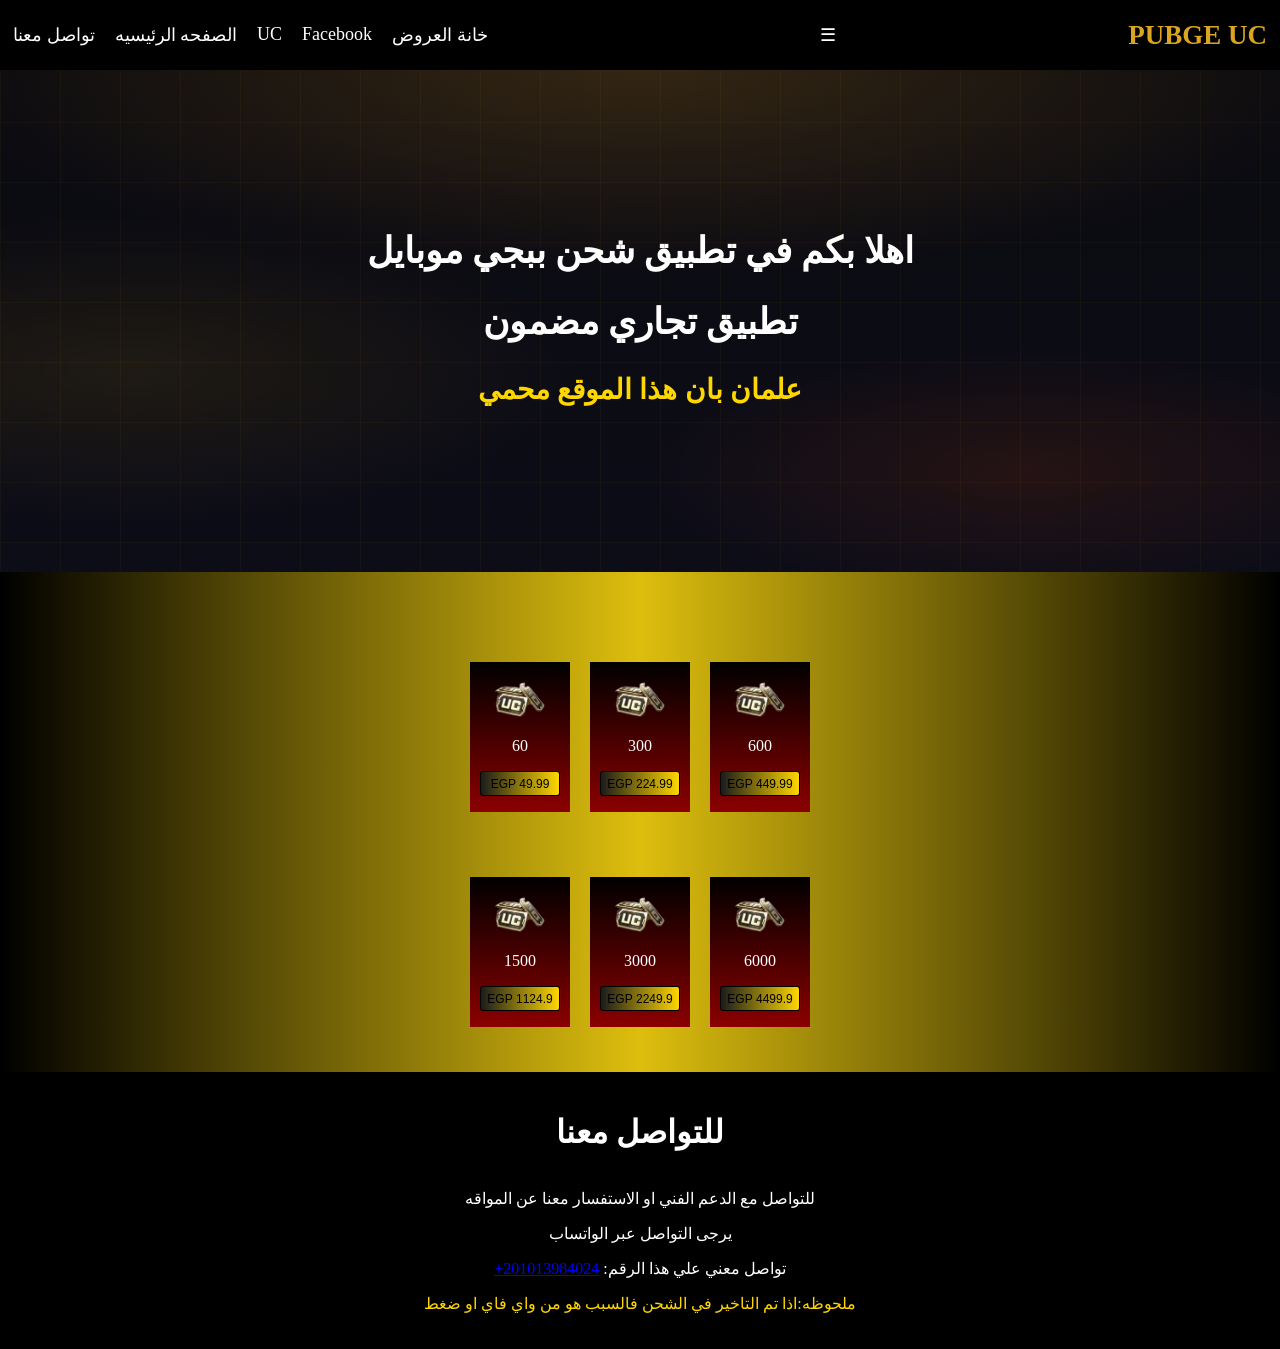
==== index.html @ fac6468f "Merge branch 'master' of https://github.com/ADHAmmk/EL-Bakre-store" ====
<!DOCTYPE html>
<html lang="ar" dir="rtl">
<head>
    <meta charset="UTF-8">
    <meta name="viewport" content="width=device-width, initial-scale=1.0">
    <title>PUBGE STORE⚡</title>
    <link rel="shortcut icon" href="favicon-32x32.png" type="image/x-icon">
<link rel="stylesheet" href="pubge.css">
</head>
<body>
<header>
    <nav class="navbar">
        
        <div class="logo">
            <h2>PUBGE UC</h2>
            <!-- <img src="download (1).png" alt="" style="width: 35px; padding-left: 650px;"> -->
        </div>

        <!-- زرار الموبايل -->
        <div class="menu-toggle" id="menu-toggle">
            ☰
        </div>

        <ul id="nav">
            <li><a href="rer.html" target="_blank">خانة العروض</a></li>
            <li><a href="https://www.facebook.com/mhmd.albkry.861146?locale=ar_AR" target="_blank">Facebook</a></li>
            <li><a href="#UC">UC</a></li>
            <li><a href="#r">الصفحه الرئيسيه</a></li>
            <li><a href="#footer">تواصل معنا</a></li>
        </ul>

    </nav>
</header>
   <br>
   <br>
   
<section class="pag" id="r">
    <div class="tofas">
<h1>اهلا بكم في تطبيق شحن ببجي موبايل</h1>
<h1>تطبيق تجاري مضمون</h1>
<h3>علمان بان هذا الموقع محمي</h3>
</div>
</section>

<section class="fedas"id="UC">
    <div class="hot"><div class="feer" >
    <img style="height: 35px;width: 50px; padding-top: 20px;" src="cropped.png" alt="">
    <p>600</p>
<button class="kk" onclick="sendWhatsApp()">449.99 EGP</button>
</div>
        


<div class="feer">
    <img style="height: 35px;width: 50px; padding-top: 20px;" src="cropped.png" alt="">
    <p>300</p>
<button class="kk"  onclick="sendWhatsApp3()">224.99 EGP</a></button>
</div>
<div class="feer">
            <img style="height: 35px;width: 50px; padding-top: 20px;" src="cropped.png" alt="">
            <p>60</p>
            <button class="kk" onclick="sendWhatsApp1()">49.99 EGP</button>
        </div><div class="feer">
    <img style="height: 35px;width: 50px; padding-top: 20px;" src="cropped.png" alt="">
    <p>6000</p>
    <button class="kk" onclick="sendWhatsApp2()">4499.9 EGP</button>
</div>

<div class="feer">
    <img style="height: 35px;width: 50px; padding-top: 20px;" src="cropped.png" alt="">
    <p>3000</p>
    <button class="kk"  onclick="sendWhatsApp4()">2249.9 EGP</button>
</div>

<div class="feer">
    <img style="height: 35px;width: 50px; padding-top: 20px;" src="cropped.png" alt="">
    <p>1500</p>
    <button class="kk" onclick="sendWhatsApp5()">1124.9 EGP</button>
</div>
</div>

</section>

<footer id="footer">
    <div class="footer">
  <div class="top">
    <h1>للتواصل معنا</h1>
    

  </div>

  <p>للتواصل مع الدعم الفني او الاستفسار معنا عن المواقه </p></p> يرجى التواصل عبر الواتساب </p>

  <p>تواصل معني علي هذا الرقم: <a class="bog" href=""onclick="sendWhatsApp6()">201013984024+</a></p> 
        <p style="color: gold;">ملحوظه:اذا تم التاخير في الشحن فالسبب هو من واي فاي او ضغط</p>
</div>
      
 
            
</footer>
<script>
function sendWhatsApp() {
  let phone = "201060213521";
  
  let productName = "UC 600";
  let price = "449.99 EGP";

  let message = `ممكن حضرتك تشحنلي الشدات دي ${productName} for ${price}`;
  
  let url = `https://wa.me/${phone}?text=${encodeURIComponent(message)}`;
  
  window.open(url, "_blank");
}
function sendWhatsApp1() {
  let phone = "201060213521";
  
  let productName = "UC 60";
  let price = "50 EGP";

  let message = `ممكن حضرتك تشحنلي الشدات دي ${productName} for ${price}`;
  
  let url = `https://wa.me/${phone}?text=${encodeURIComponent(message)}`;
  
  window.open(url, "_blank");
}
function sendWhatsApp2() {
  let phone = "201060213521";
  
  let productName = "UC 3000";
  let price = "2249.99 EGP";

  let message = `ممكن حضرتك تشحنلي الشدات دي ${productName} for ${price}`;
  
  let url = `https://wa.me/${phone}?text=${encodeURIComponent(message)}`;
  
  window.open(url, "_blank");
}
function sendWhatsApp3() {
  let phone = "201060213521";
  
  let productName = "UC 300";
  let price = "224.99 EGP";

  let message = `ممكن حضرتك تشحنلي الشدات دي ${productName} for ${price}`;
  
  let url = `https://wa.me/${phone}?text=${encodeURIComponent(message)}`;
  
  window.open(url, "_blank");
}
function sendWhatsApp4() {
  let phone = "201060213521";
  
  let productName = "UC 3000";
  let price = "2249.99 EGP";

  let message = `ممكن حضرتك تشحنلي الشدات دي ${productName} for ${price}`;
  
  let url = `https://wa.me/${phone}?text=${encodeURIComponent(message)}`;
  
  window.open(url, "_blank");
}
function sendWhatsApp5() {
  let phone = "201060213521";
  
  let productName = "UC 1500";
  let price = "1124.99 EGP";

  let message = `ممكن حضرتك تشحنلي الشدات دي ${productName} for ${price}`;
  
  let url = `https://wa.me/${phone}?text=${encodeURIComponent(message)}`;
  
  window.open(url, "_blank");
}
function sendWhatsApp6() {
  let phone = "201013984024";
  
 

  let message = `ممكن حضرتك احجز موقع `;
  
  let url = `https://wa.me/${phone}?text=${encodeURIComponent(message)}`;
  
  window.open(url, "_blank");
}

let menu = document.getElementById("menu-toggle");
let nav = document.getElementById("nav");

menu.onclick = function() {
    nav.classList.toggle("active");
}
</script>
</body>
</html>
---- pubge.css ----
.navbar {
    background: black;
    height: 70px;
    width: 100%;
    color: white;
    padding: 13px;
    display: flex;
    align-items: center;
    justify-content: space-between;
    box-sizing: border-box;
    position: fixed;
    
    left: 0;
    top: 0;
    z-index: 100;
    font-size: 18px;
}


body {
    /* background-color: rgb(27, 20, 20); */
   margin: 0;
   padding: 0;
}

#nav {
    display: flex;
    list-style: none;
    gap: 20px;

}

a {
   text-decoration: none;
   color: white;
}

h2 {
    color: goldenrod;
    
}
.tofas {
    position: relative;
    z-index: 0;
    font-size: 24px;
    
}
h1 {
    color: white;

}
h3 {
    color: gold;
}

.cc{
    font-size: 35px;
}

.pag {
    text-align: center;
    background: linear-gradient(rgba(245,166,35,.04) 1px, transparent 1px),
        linear-gradient(90deg, rgba(245,166,35,.04) 1px, transparent 1px);
    padding: 30px;
    
    margin-top: 26px;
    min-height: 50vh;
    display: flex;
    flex-direction: column;
   align-items: center;
   justify-content: center;
   position: relative;
   overflow: hidden;
   
}
.pag::before {
      content: '';
      position: absolute;
      inset: 0;
      background:
        radial-gradient(ellipse 80% 60% at 50% 0%,   rgba(245,166,35,.18) 0%, transparent 70%),
        radial-gradient(ellipse 50% 40% at 80% 80%,  rgba(255,80,0,.10)   0%, transparent 60%),
        radial-gradient(ellipse 60% 50% at 10% 60%,  rgba(255,200,0,.08)  0%, transparent 60%),
        linear-gradient(180deg, #0a0a0f 0%, #0d0d18 100%);
      z-index: 0;
    }

    .pag::after {
      content: '';
      position: absolute;
      inset: 0;
      background-image:
        linear-gradient(rgba(245,166,35,.04) 1px, transparent 1px),
        linear-gradient(90deg, rgba(245,166,35,.04) 1px, transparent 1px);
      background-size: 60px 60px;
      z-index: 0;
    }
.fedas {
    background: #0f0b0b;
    height: 500px;
    margin-top: 1px;
   background: linear-gradient(to  right,black, rgb(221, 190, 14),black );
    background-repeat: no-repeat;
    background-size: cover;
    display: flex;
    justify-content: center;
    z-index: 100;
    margin: 0 ;
}

.hot {
    text-align: center;
    padding-top: 90px;
    display: flex;
    gap: 20px;
     display: grid !important;
  grid-template-columns: repeat(3, 1fr) !important;
    
}



.feer {
    height: 150px;
    width: 100px;
    background: linear-gradient(to  bottom, black,darkred);
    transition: all 0.4s ease-in-out;
}

.feer:hover {
    transform: scale(1.05);
    box-shadow: 0 0 20px red;
}

.kk {
    height: 25px;
    width: 80px;
    font-size: 12px;
    background: linear-gradient(to left, gold, rgb(27, 27, 27));
border: 1px solid black;
transition: all  0.4s ease-in-out ;
border-radius: 3px;
}

.kk:hover {
    box-shadow: 0 0 15px red;
    transform: scale(1.05);
    border-radius: 3px;
    
}

p {
    color: white;
}

footer {
    background: black;
    color: white;
    text-align: center;
    padding: 20px;
}

.top {
  display: flex;
  align-items: center; /* يخليهم من فوق نفس المستوى */
  gap: 10px; /* مسافة بينهم */
 justify-content: center;
  
}


.bog {
    color: blue;
    text-decoration:underline;
}

.bvb {
    color: darkred;
    transition: all 0.4s ease-in-out;
}

.bvb:hover {
text-shadow: 2px 0 5px red;
transform: scale(1.05);
}


/* 📱 موبايل */
@media (max-width: 768px) {
    .menu-toggle {
        display: block;
    }

    #nav {
        position: absolute;
        top: 52px;
        right: 0;
        background: black;
        width: 100%;
        flex-direction: column;
        align-items: center;
        display: none;
    }

    #nav.active {
        display: flex;
    }
}
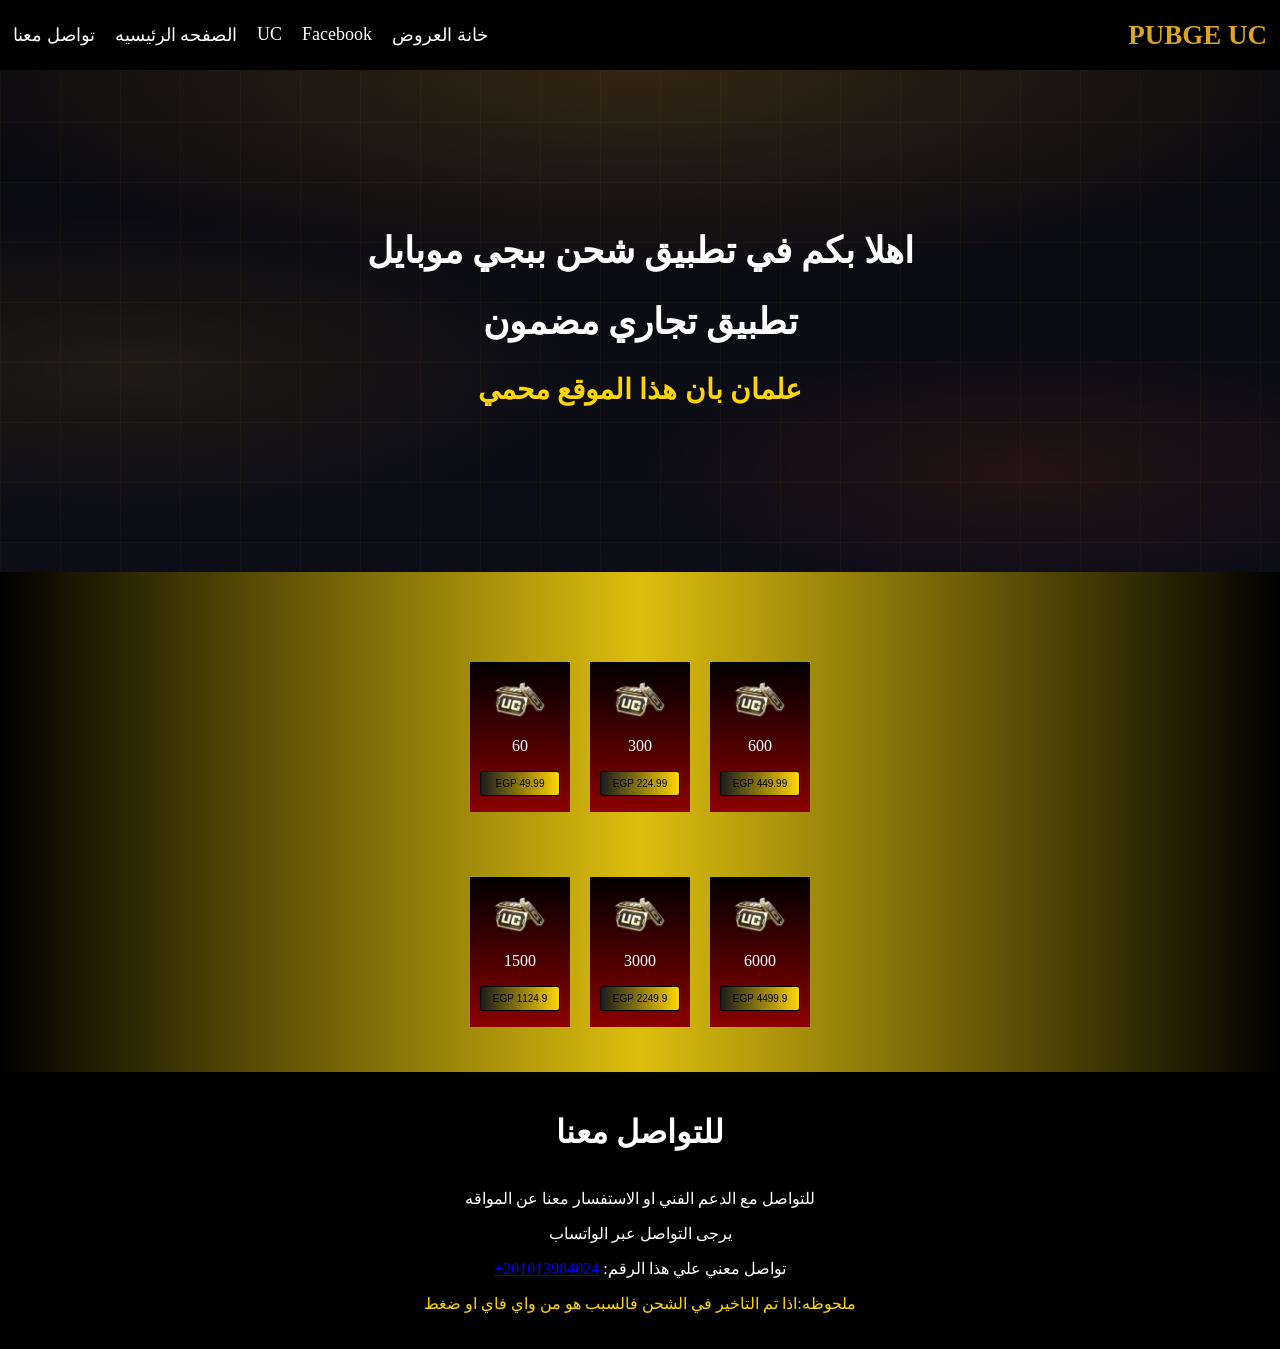
==== commit 3d9e9244: "hh" ====
--- a/index.html
+++ b/index.html
@@ -3,6 +3,7 @@
 <head>
     <meta charset="UTF-8">
     <meta name="viewport" content="width=device-width, initial-scale=1.0">
+    <meta name="google-site-verification" content="_aU5YYXmU2YvGy8Y7TqDUoqO58o-6gWKZ0hLddtIbnk" />
     <title>PUBGE STORE⚡</title>
     <link rel="shortcut icon" href="favicon-32x32.png" type="image/x-icon">
 <link rel="stylesheet" href="pubge.css">
--- a/pubge.css
+++ b/pubge.css
@@ -135,7 +135,7 @@
 .kk {
     height: 25px;
     width: 80px;
-    font-size: 12px;
+    font-size: 10px;
     background: linear-gradient(to left, gold, rgb(27, 27, 27));
 border: 1px solid black;
 transition: all  0.4s ease-in-out ;
@@ -184,7 +184,12 @@
 transform: scale(1.05);
 }
 
-
+.menu-toggle {
+    display: none;
+    font-size: 25px;
+    color: white;
+    cursor: pointer;
+}
 /* 📱 موبايل */
 @media (max-width: 768px) {
     .menu-toggle {
@@ -205,5 +210,13 @@
     #nav.active {
         display: flex;
     }
-}
-
+
+    #nav li {
+  margin-bottom: 15px;
+  padding-left: 75px;
+    }
+
+
+}
+
+
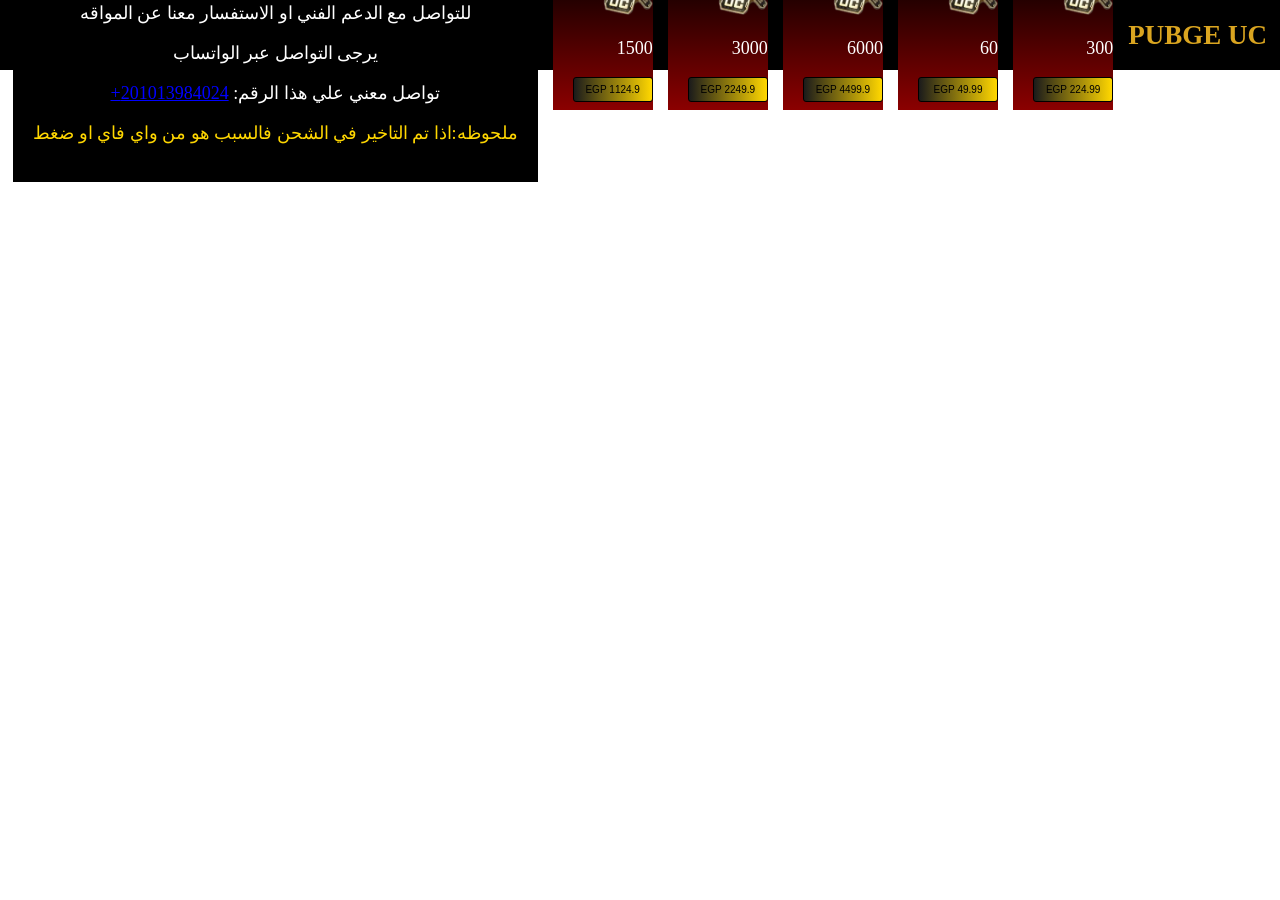
==== commit e3282624: "hy" ====
--- a/index.html
+++ b/index.html
@@ -4,7 +4,7 @@
     <meta charset="UTF-8">
     <meta name="viewport" content="width=device-width, initial-scale=1.0">
     <meta name="google-site-verification" content="_aU5YYXmU2YvGy8Y7TqDUoqO58o-6gWKZ0hLddtIbnk" />
-    <title>PUBGE STORE⚡</title>
+    <title>PUBGE STORE</title>
     <link rel="shortcut icon" href="favicon-32x32.png" type="image/x-icon">
 <link rel="stylesheet" href="pubge.css">
 </head>
@@ -18,7 +18,7 @@
         </div>
 
         <!-- زرار الموبايل -->
-        <div class="menu-toggle" id="menu-toggle">
+        <!-- <div class="menu-toggle" id="menu-toggle">
             ☰
         </div>
 
@@ -48,7 +48,7 @@
     <img style="height: 35px;width: 50px; padding-top: 20px;" src="cropped.png" alt="">
     <p>600</p>
 <button class="kk" onclick="sendWhatsApp()">449.99 EGP</button>
-</div>
+</div> -->
         
 
 
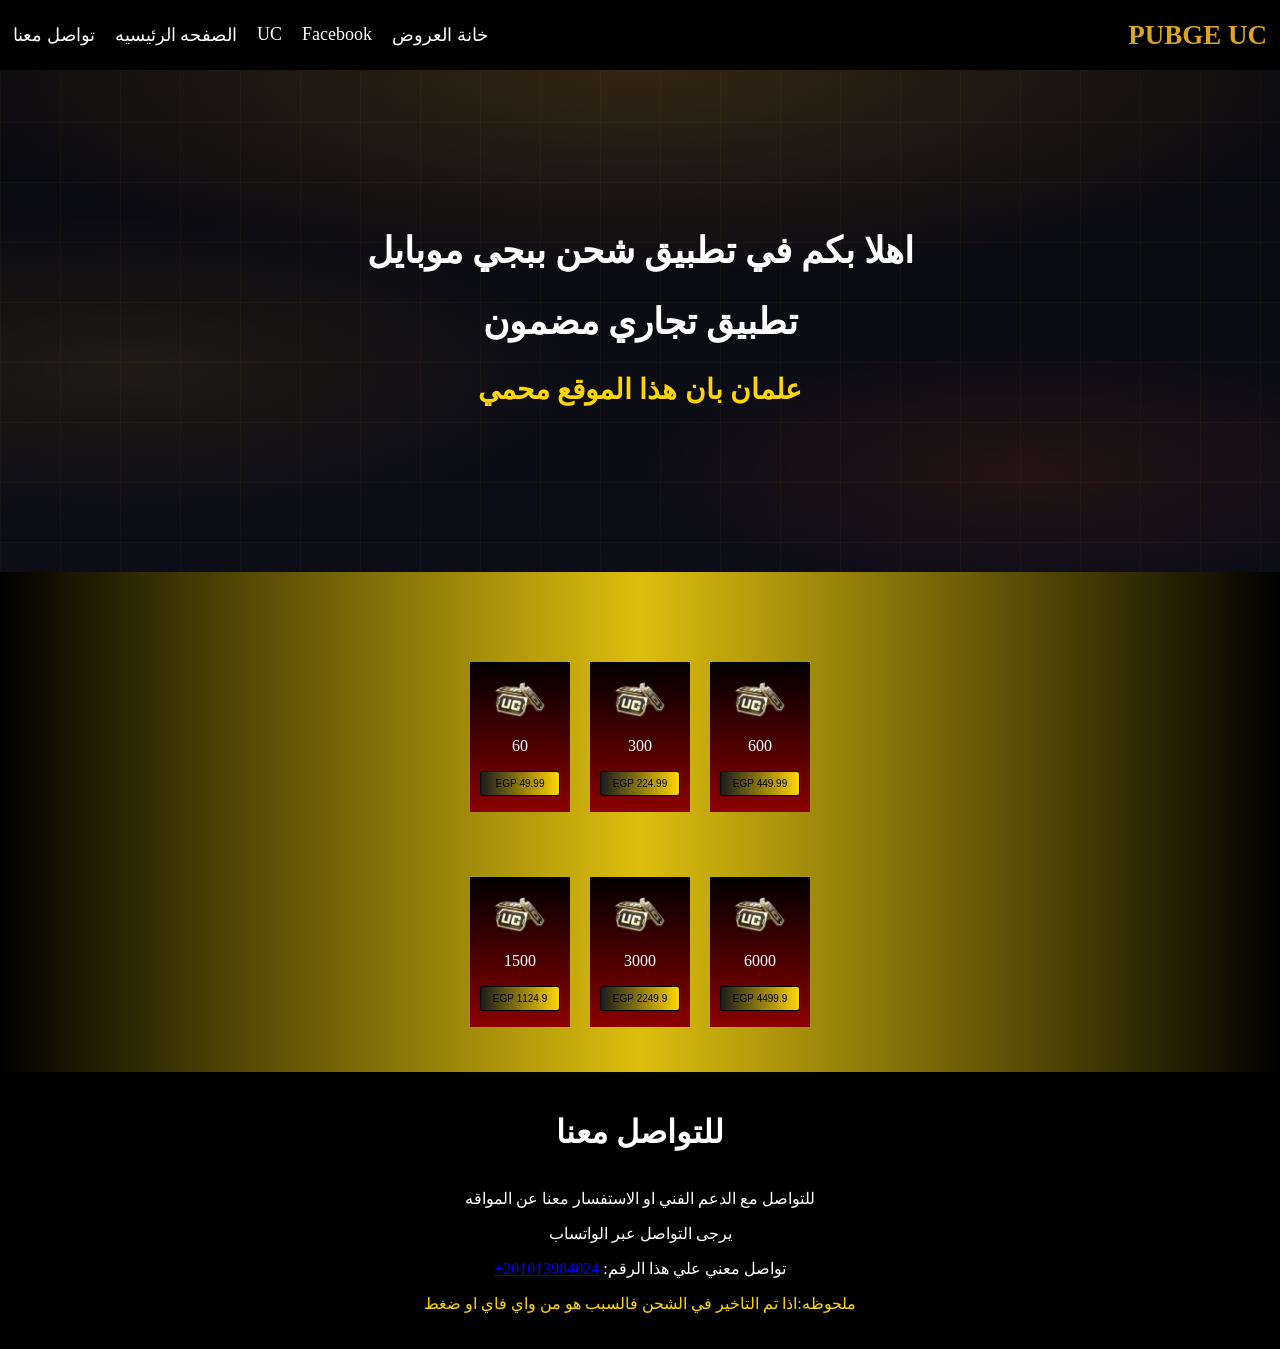
==== commit bec48fe6: "gog" ====
--- a/index.html
+++ b/index.html
@@ -18,7 +18,7 @@
         </div>
 
         <!-- زرار الموبايل -->
-        <!-- <div class="menu-toggle" id="menu-toggle">
+        <div class="menu-toggle" id="menu-toggle">
             ☰
         </div>
 
@@ -48,7 +48,7 @@
     <img style="height: 35px;width: 50px; padding-top: 20px;" src="cropped.png" alt="">
     <p>600</p>
 <button class="kk" onclick="sendWhatsApp()">449.99 EGP</button>
-</div> -->
+</div>
         
 
 
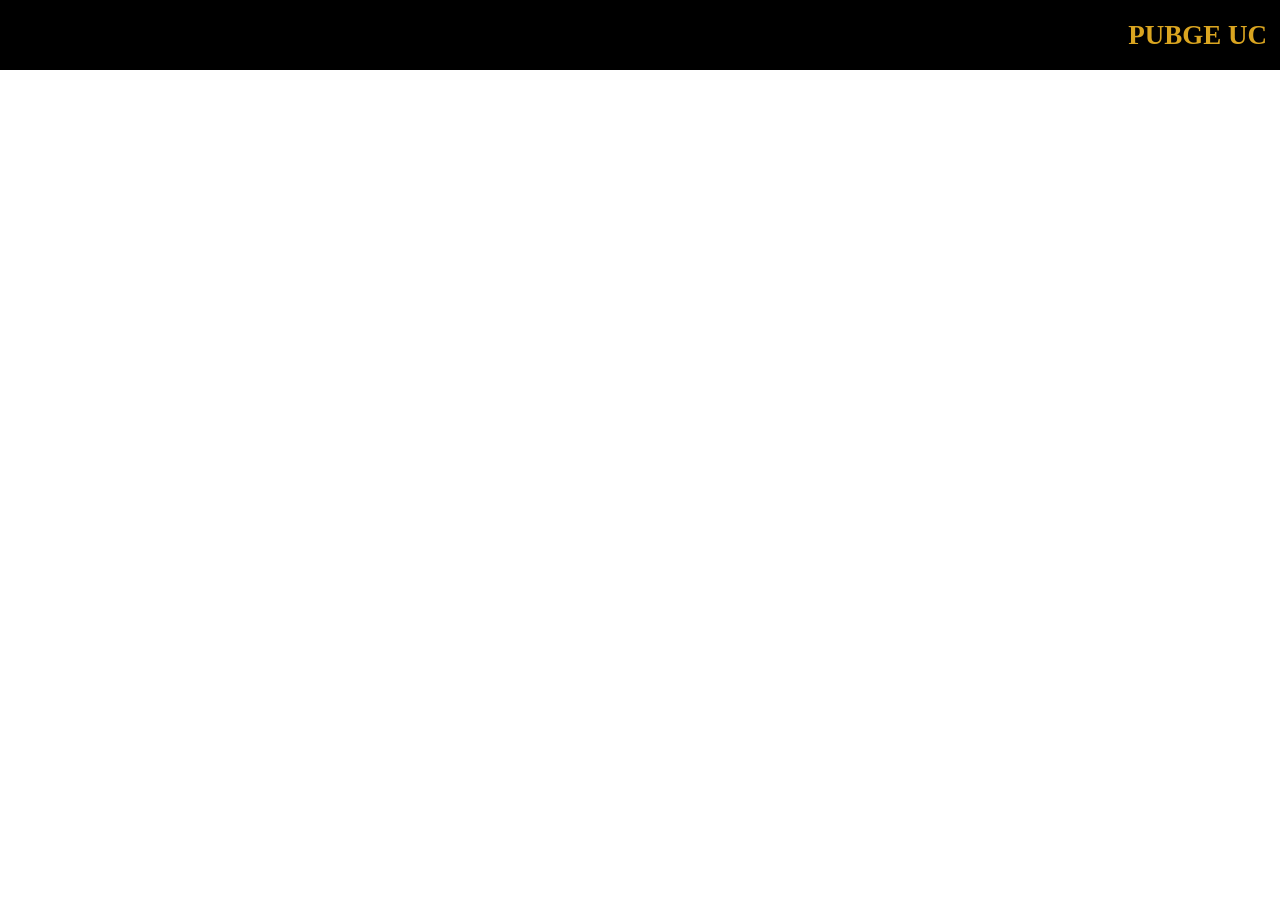
==== commit 677ca9c1: "freee" ====
--- a/index.html
+++ b/index.html
@@ -17,11 +17,11 @@
             <!-- <img src="download (1).png" alt="" style="width: 35px; padding-left: 650px;"> -->
         </div>
 
-        <!-- زرار الموبايل -->
+        
         <div class="menu-toggle" id="menu-toggle">
             ☰
         </div>
-
+<!-- 
         <ul id="nav">
             <li><a href="rer.html" target="_blank">خانة العروض</a></li>
             <li><a href="https://www.facebook.com/mhmd.albkry.861146?locale=ar_AR" target="_blank">Facebook</a></li>
@@ -41,9 +41,9 @@
 <h1>تطبيق تجاري مضمون</h1>
 <h3>علمان بان هذا الموقع محمي</h3>
 </div>
-</section>
+</section> -->
 
-<section class="fedas"id="UC">
+<!-- <section class="fedas"id="UC">
     <div class="hot"><div class="feer" >
     <img style="height: 35px;width: 50px; padding-top: 20px;" src="cropped.png" alt="">
     <p>600</p>
@@ -98,7 +98,7 @@
       
  
             
-</footer>
+</footer> -->
 <script>
 function sendWhatsApp() {
   let phone = "201060213521";
